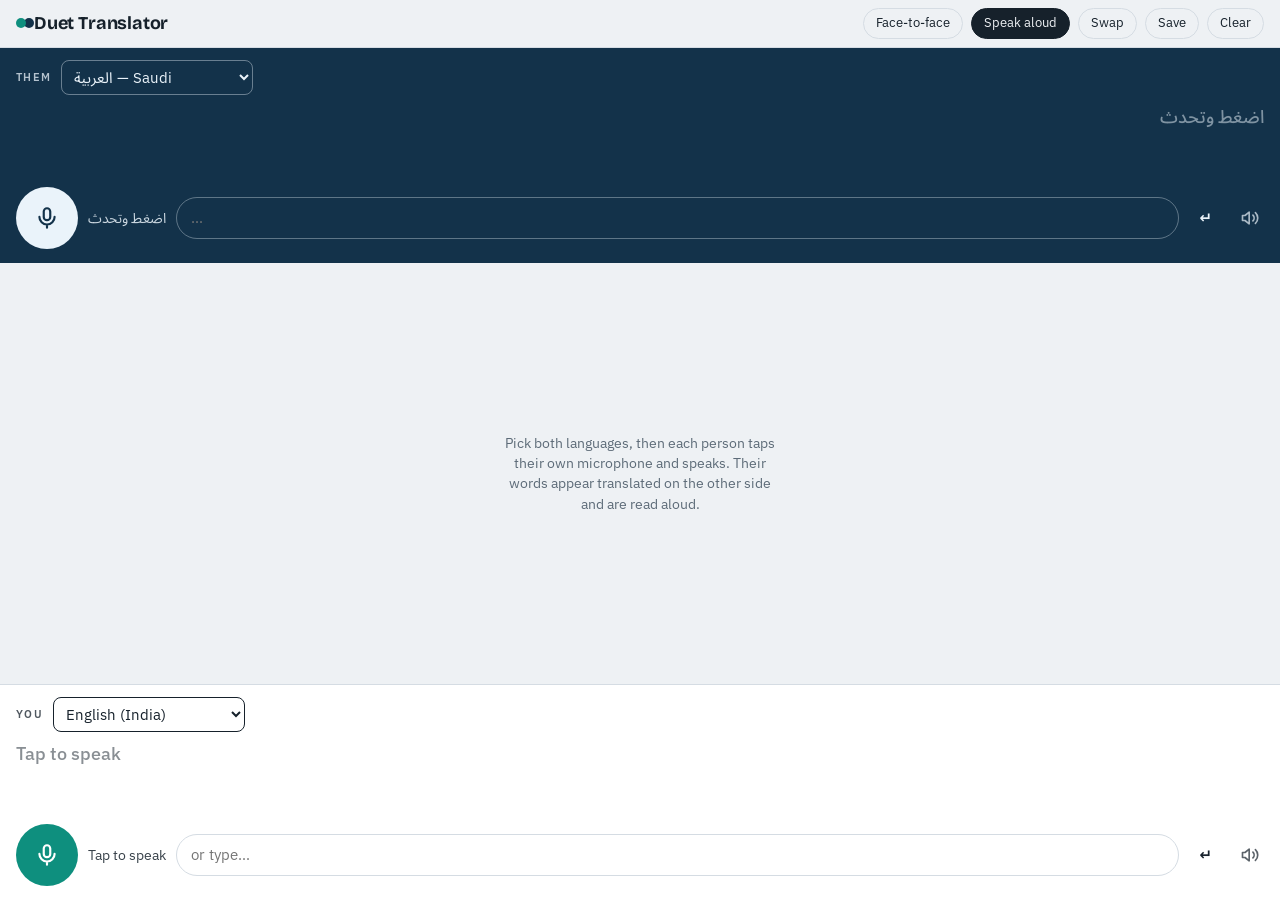
==== index.html @ 98d9f9f4 "Add files via upload" ====
<!doctype html>
<html lang="en">
<head>
<meta charset="utf-8">
<meta name="viewport" content="width=device-width,initial-scale=1,viewport-fit=cover">
<title>Duet Translator</title>
<link rel="manifest" href="manifest.webmanifest">
<meta name="theme-color" content="#13324a">
<meta name="mobile-web-app-capable" content="yes">
<link rel="icon" href="icons/icon-192.png">
<link rel="apple-touch-icon" href="icons/apple-touch-icon.png">
<link rel="preconnect" href="https://fonts.googleapis.com">
<link rel="stylesheet" href="https://fonts.googleapis.com/css2?family=Bricolage+Grotesque:opsz,wght@12..96,500;12..96,700&family=IBM+Plex+Sans:wght@400;500;600&family=Noto+Sans+Arabic:wght@400;600&display=swap">
<style>
/* Layout: one screen split in two facing halves (theirs on top, flippable 180°), conversation log between them */
:root{
  --bg:#eef1f4;
  --me:#ffffff;
  --them:#13324a;
  --them-fg:#eaf3fa;
  --fg:#16212b;
  --muted:#5d6b78;
  --line:#d5dce3;
  --accent:#0e8f7e;
  --accent-ink:#ffffff;
  --rec:#d6463a;
  --bubble-me:#e2f2ef;
  --bubble-them:#e5ebf2;
  --display:"Bricolage Grotesque", "Segoe UI", system-ui, sans-serif;
  --body:"IBM Plex Sans", "Noto Sans Arabic", "Segoe UI", system-ui, sans-serif;
  color-scheme:light;
}
@media (prefers-color-scheme:dark){:root:not([data-theme="light"]){
  --bg:#0d151c;--me:#16212b;--them:#0a2436;--them-fg:#dcebf6;--fg:#e4ebf1;--muted:#93a3b1;--line:#253441;
  --accent:#2fc2ad;--accent-ink:#04211d;--rec:#ff6a5c;--bubble-me:#123630;--bubble-them:#16293a;color-scheme:dark}}
:root[data-theme="dark"]{
  --bg:#0d151c;--me:#16212b;--them:#0a2436;--them-fg:#dcebf6;--fg:#e4ebf1;--muted:#93a3b1;--line:#253441;
  --accent:#2fc2ad;--accent-ink:#04211d;--rec:#ff6a5c;--bubble-me:#123630;--bubble-them:#16293a;color-scheme:dark}

*{box-sizing:border-box}
html,body{height:100%;margin:0}
body{background:var(--bg);color:var(--fg);font:15px/1.45 var(--body);display:flex;flex-direction:column;
  padding:env(safe-area-inset-top,0px) 0 env(safe-area-inset-bottom,0px)}
button,select,input{font:inherit;color:inherit}
button{cursor:pointer}
:focus-visible{outline:3px solid var(--accent);outline-offset:2px}
[hidden]{display:none!important}

/* top bar */
.bar{display:flex;align-items:center;gap:8px;flex-wrap:wrap;padding:8px 16px;border-bottom:1px solid var(--line);background:var(--bg)}
.brand{font:700 18px/1 var(--display);letter-spacing:-.01em;margin-right:auto;display:flex;align-items:center;gap:8px}
.brand i{width:10px;height:10px;border-radius:50%;background:var(--accent);box-shadow:8px 0 0 var(--them)}
.chip{border:1px solid var(--line);background:transparent;border-radius:999px;padding:5px 12px;font-size:13px;display:inline-flex;gap:6px;align-items:center}
.chip[aria-pressed="true"]{background:var(--fg);color:var(--bg);border-color:var(--fg)}

.banner{margin:8px 16px 0;padding:8px 12px;border-radius:8px;background:color-mix(in srgb,var(--rec) 14%,transparent);font-size:13px}

/* halves */
main{flex:1;display:flex;flex-direction:column;min-height:0}
.half{flex:0 0 auto;padding:12px 16px 14px;display:flex;flex-direction:column;gap:10px;transition:transform .35s ease}
.half.them{background:var(--them);color:var(--them-fg)}
.half.me{background:var(--me);border-top:1px solid var(--line)}
body.flip .half.them{transform:rotate(180deg)}
.row{display:flex;align-items:center;gap:10px;flex-wrap:wrap}
.who{font:600 11px/1 var(--body);letter-spacing:.12em;text-transform:uppercase;opacity:.75}
select{border:1px solid currentColor;border-radius:8px;background:transparent;padding:6px 8px;max-width:100%}
.them select{border-color:color-mix(in srgb,var(--them-fg) 40%,transparent)}
.them select option{color:#16212b;background:#fff}
.big{font:500 clamp(20px,4.6vw,30px)/1.3 var(--body);min-height:2.6em;max-height:7.5em;overflow-y:auto;overflow-wrap:anywhere}
.big.ph{opacity:.5;font-size:18px}
.sub{font-size:13px;opacity:.7;min-height:1.2em;overflow-wrap:anywhere}
.ctrl{display:flex;gap:10px;align-items:center}
.mic{flex:0 0 auto;width:62px;height:62px;border-radius:50%;border:0;background:var(--accent);color:var(--accent-ink);display:grid;place-items:center;position:relative}
.them .mic{background:var(--them-fg);color:var(--them)}
.mic svg{width:26px;height:26px}
.mic.live{background:var(--rec);color:#fff}
.mic.live::after{content:"";position:absolute;inset:-6px;border-radius:50%;border:2px solid var(--rec);animation:pulse 1.2s ease-out infinite}
@keyframes pulse{from{opacity:.9;transform:scale(.92)}to{opacity:0;transform:scale(1.25)}}
.miclabel{font-size:14px;opacity:.85}
.type{flex:1;display:flex;gap:6px;min-width:0}
.type input{flex:1;min-width:0;border:1px solid var(--line);border-radius:999px;padding:9px 14px;background:transparent}
.them .type input{border-color:color-mix(in srgb,var(--them-fg) 35%,transparent)}
.type button{border:0;border-radius:999px;padding:0 14px;background:transparent;font-weight:600}
.spk{border:0;background:transparent;opacity:.7;padding:4px}
.spk svg{width:20px;height:20px;display:block}

/* log */
.log{flex:1;min-height:90px;overflow-y:auto;padding:12px 16px;display:flex;flex-direction:column;gap:10px}
.empty{margin:auto;text-align:center;color:var(--muted);max-width:34ch;font-size:14px}
.msg{max-width:min(78%,560px);padding:9px 12px;border-radius:12px;display:flex;flex-direction:column;gap:3px}
.msg.me{align-self:flex-end;background:var(--bubble-me);border-bottom-right-radius:3px}
.msg.them{align-self:flex-start;background:var(--bubble-them);border-bottom-left-radius:3px}
.msg .o{font-size:13px;color:var(--muted)}
.msg .t{font-size:16px}
.msg .m{font-size:11px;color:var(--muted);font-variant-numeric:tabular-nums}
.msg.err .t{color:var(--rec)}

@media (prefers-reduced-motion:reduce){.half{transition:none}.mic.live::after{animation:none}}
@media (max-width:480px){.miclabel{display:none}.mic{width:56px;height:56px}}
</style>
</head>
<body>

<div class="bar">
  <div class="brand"><i aria-hidden="true"></i>Duet Translator</div>
  <button class="chip" id="flipBtn" aria-pressed="false" title="Turn the top half around for the person sitting opposite you">Face-to-face</button>
  <button class="chip" id="speakBtn" aria-pressed="true" title="Read each translation aloud">Speak aloud</button>
  <button class="chip" id="swapBtn" title="Swap the two languages">Swap</button>
  <button class="chip" id="saveBtn" title="Download the conversation as a text file">Save</button>
  <button class="chip" id="clearBtn">Clear</button>
  <button class="chip" id="installBtn" hidden>Install app</button>
</div>
<div class="banner" id="noVoice" hidden>Voice input needs Google Chrome or Microsoft Edge. Typing still works here.</div>

<main>
  <section class="half them" id="themHalf" aria-label="Other person">
    <div class="row">
      <span class="who">Them</span>
      <select id="themLang" aria-label="Other person's language"></select>
    </div>
    <div class="big ph" id="themBig" dir="auto"></div>
    <div class="sub" id="themSub" dir="auto"></div>
    <div class="ctrl">
      <button class="mic" id="themMic" aria-label="Other person: speak"></button>
      <span class="miclabel" id="themMicLabel"></span>
      <form class="type" id="themForm"><input id="themInput" dir="auto" autocomplete="off" aria-label="Other person: type a message"><button type="submit">↵</button></form>
      <button class="spk" id="themSpk" aria-label="Replay"></button>
    </div>
  </section>

  <div class="log" id="log" aria-live="polite">
    <div class="empty" id="empty">Pick both languages, then each person taps their own microphone and speaks. Their words appear translated on the other side and are read aloud.</div>
  </div>

  <section class="half me" id="meHalf" aria-label="You">
    <div class="row">
      <span class="who">You</span>
      <select id="meLang" aria-label="Your language"></select>
    </div>
    <div class="big ph" id="meBig" dir="auto"></div>
    <div class="sub" id="meSub" dir="auto"></div>
    <div class="ctrl">
      <button class="mic" id="meMic" aria-label="You: speak"></button>
      <span class="miclabel" id="meMicLabel"></span>
      <form class="type" id="meForm"><input id="meInput" dir="auto" autocomplete="off" placeholder="or type…" aria-label="You: type a message"><button type="submit">↵</button></form>
      <button class="spk" id="meSpk" aria-label="Replay"></button>
    </div>
  </section>
</main>

<script>
/* ---------- languages: [label, speech code, translate code, "tap to speak"] ---------- */
const LANGS = [
  ["English (India)","en-IN","en","Tap to speak"],
  ["English (US)","en-US","en","Tap to speak"],
  ["English (UK)","en-GB","en","Tap to speak"],
  ["العربية — Saudi","ar-SA","ar","اضغط وتحدث"],
  ["العربية — Egypt","ar-EG","ar","اضغط وتحدث"],
  ["العربية — UAE","ar-AE","ar","اضغط وتحدث"],
  ["हिन्दी — Hindi","hi-IN","hi","बोलने के लिए दबाएँ"],
  ["اردو — Urdu","ur-PK","ur","بولنے کے لیے دبائیں"],
  ["ಕನ್ನಡ — Kannada","kn-IN","kn","ಮಾತನಾಡಲು ಒತ್ತಿ"],
  ["മലയാളം — Malayalam","ml-IN","ml","സംസാരിക്കാൻ അമർത്തുക"],
  ["தமிழ் — Tamil","ta-IN","ta","பேச அழுத்தவும்"],
  ["తెలుగు — Telugu","te-IN","te","మాట్లాడటానికి నొక్కండి"],
  ["বাংলা — Bengali","bn-BD","bn","কথা বলতে চাপুন"],
  ["मराठी — Marathi","mr-IN","mr","बोलण्यासाठी दाबा"],
  ["नेपाली — Nepali","ne-NP","ne","बोल्न थिच्नुहोस्"],
  ["සිංහල — Sinhala","si-LK","si","කතා කිරීමට ඔබන්න"],
  ["Filipino","fil-PH","tl","Pindutin para magsalita"],
  ["Bahasa Indonesia","id-ID","id","Ketuk untuk bicara"],
  ["فارسی — Persian","fa-IR","fa","برای صحبت ضربه بزنید"],
  ["Türkçe — Turkish","tr-TR","tr","Konuşmak için dokunun"],
  ["Français — French","fr-FR","fr","Touchez pour parler"],
  ["Español — Spanish","es-ES","es","Toca para hablar"],
  ["Deutsch — German","de-DE","de","Zum Sprechen tippen"],
  ["Русский — Russian","ru-RU","ru","Нажмите, чтобы говорить"],
  ["中文 — Chinese","zh-CN","zh-CN","点按说话"],
];
const byCode = c => LANGS.find(l => l[1] === c) || LANGS[0];

const MIC = '<svg viewBox="0 0 24 24" fill="none" stroke="currentColor" stroke-width="2" stroke-linecap="round"><rect x="9" y="3" width="6" height="11" rx="3"/><path d="M5 11a7 7 0 0 0 14 0M12 18v3"/></svg>';
const STOP = '<svg viewBox="0 0 24 24" fill="currentColor"><rect x="7" y="7" width="10" height="10" rx="2"/></svg>';
const SPK = '<svg viewBox="0 0 24 24" fill="none" stroke="currentColor" stroke-width="2" stroke-linecap="round" stroke-linejoin="round"><path d="M11 5 6 9H3v6h3l5 4z"/><path d="M15.5 8.5a5 5 0 0 1 0 7M18.5 5.5a9 9 0 0 1 0 13"/></svg>';

const $ = id => document.getElementById(id);
const store = {
  get(k, d){ try { const v = localStorage.getItem("duet."+k); return v === null ? d : JSON.parse(v); } catch { return d; } },
  set(k, v){ try { localStorage.setItem("duet."+k, JSON.stringify(v)); } catch {} }
};

const sides = {
  me:   { lang: store.get("me","en-IN"),  sel:$("meLang"),  big:$("meBig"),  sub:$("meSub"),  mic:$("meMic"),  lbl:$("meMicLabel"),  form:$("meForm"),  input:$("meInput"),  spk:$("meSpk"),  last:null },
  them: { lang: store.get("them","ar-SA"),sel:$("themLang"),big:$("themBig"),sub:$("themSub"),mic:$("themMic"),lbl:$("themMicLabel"),form:$("themForm"),input:$("themInput"),spk:$("themSpk"),last:null },
};
const other = s => s === "me" ? "them" : "me";
const log = [];
let speakOn = store.get("speak", true);
let flip = store.get("flip", false);

/* ---------- UI setup ---------- */
for (const key of ["me","them"]) {
  const s = sides[key];
  for (const [label, code] of LANGS) s.sel.add(new Option(label, code));
  s.sel.value = s.lang;
  s.sel.onchange = () => { s.lang = s.sel.value; store.set(key, s.lang); paintSide(key); };
  s.mic.innerHTML = MIC;
  s.spk.innerHTML = SPK;
  s.mic.onclick = () => toggleListen(key);
  s.spk.onclick = () => { if (s.last) say(s.last.text, s.last.lang); };
  s.form.onsubmit = e => { e.preventDefault(); const t = s.input.value.trim(); if (t) { s.input.value = ""; handleUtterance(key, t); } };
  paintSide(key);
}
function paintSide(key){
  const s = sides[key], L = byCode(s.lang);
  s.lbl.textContent = L[3];
  s.lbl.dir = "auto";
  if (key === "them") s.input.placeholder = "…";
  if (!s.last) { s.big.textContent = L[3]; s.big.classList.add("ph"); }
}

function setToggle(btn, on){ btn.setAttribute("aria-pressed", on ? "true" : "false"); }
setToggle($("speakBtn"), speakOn);
setToggle($("flipBtn"), flip); document.body.classList.toggle("flip", flip);
$("speakBtn").onclick = () => { speakOn = !speakOn; store.set("speak", speakOn); setToggle($("speakBtn"), speakOn); if (!speakOn) speechSynthesis?.cancel(); };
$("flipBtn").onclick = () => { flip = !flip; store.set("flip", flip); setToggle($("flipBtn"), flip); document.body.classList.toggle("flip", flip); };
$("swapBtn").onclick = () => {
  const a = sides.me.lang; sides.me.lang = sides.them.lang; sides.them.lang = a;
  sides.me.sel.value = sides.me.lang; sides.them.sel.value = sides.them.lang;
  store.set("me", sides.me.lang); store.set("them", sides.them.lang);
  paintSide("me"); paintSide("them");
};
$("clearBtn").onclick = () => {
  log.length = 0;
  $("log").querySelectorAll(".msg").forEach(n => n.remove());
  $("empty").hidden = false;
  for (const k of ["me","them"]) { const s = sides[k]; s.last = null; s.sub.textContent = ""; paintSide(k); }
};
$("saveBtn").onclick = () => {
  if (!log.length) return;
  const lines = log.map(m => `[${m.time}] ${m.who === "me" ? "You" : "Them"} (${m.from}): ${m.text}\n          → (${m.to}): ${m.translation}`);
  const blob = new Blob(["Duet Translator — conversation\n" + new Date().toLocaleString() + "\n\n" + lines.join("\n\n") + "\n"], {type:"text/plain;charset=utf-8"});
  const a = document.createElement("a");
  a.href = URL.createObjectURL(blob);
  a.download = "conversation-" + new Date().toISOString().slice(0,16).replace(/[:T]/g,"-") + ".txt";
  document.body.appendChild(a); a.click(); a.remove();
  setTimeout(() => URL.revokeObjectURL(a.href), 2000);
};

/* ---------- speech recognition ---------- */
const SR = window.SpeechRecognition || window.webkitSpeechRecognition;
if (!SR) { $("noVoice").hidden = false; sides.me.mic.disabled = sides.them.mic.disabled = true; sides.me.mic.style.opacity = sides.them.mic.style.opacity = .4; }
let rec = null, recSide = null;

function toggleListen(key){
  if (!SR) return;
  if (rec) { const was = recSide; rec.stop(); if (was === key) return; }
  speechSynthesis?.cancel();
  const s = sides[key];
  const r = new SR();
  r.lang = s.lang; r.interimResults = true; r.continuous = false; r.maxAlternatives = 1;
  let finalText = "";
  rec = r; recSide = key;
  s.mic.classList.add("live"); s.mic.innerHTML = STOP;
  s.big.classList.remove("ph"); s.big.textContent = "…"; s.sub.textContent = "";
  r.onresult = e => {
    let interim = "";
    for (let i = e.resultIndex; i < e.results.length; i++) {
      const t = e.results[i][0].transcript;
      if (e.results[i].isFinal) finalText += t; else interim += t;
    }
    s.big.textContent = (finalText + " " + interim).trim() || "…";
  };
  r.onerror = e => {
    const msg = {
      "not-allowed":"Microphone blocked. Allow the microphone for Duet in Chrome site settings (or the app's permissions) and try again.",
      "service-not-allowed":"Microphone blocked. Allow the microphone for Duet in Chrome site settings (or the app's permissions) and try again.",
      "no-speech":"Didn't hear anything. Tap the mic and try again.",
      "network":"Voice recognition needs an internet connection.",
      "language-not-supported":"This browser can't recognise speech in that language. Type instead.",
      "audio-capture":"No microphone found."
    }[e.error];
    if (msg && e.error !== "aborted") { s.sub.textContent = msg; }
  };
  r.onend = () => {
    s.mic.classList.remove("live"); s.mic.innerHTML = MIC;
    if (rec === r) { rec = null; recSide = null; }
    const t = finalText.trim();
    if (t) handleUtterance(key, t);
    else if (!s.last) paintSide(key);
  };
  try { r.start(); } catch { s.mic.classList.remove("live"); s.mic.innerHTML = MIC; rec = null; }
}

/* ---------- translation ---------- */
async function translate(text, from, to){
  if (from === to) return text;
  // 1) Google Translate public endpoint
  try {
    const u = "https://translate.googleapis.com/translate_a/single?client=gtx&dt=t&sl=" + encodeURIComponent(from) + "&tl=" + encodeURIComponent(to) + "&q=" + encodeURIComponent(text);
    const r = await fetch(u);
    if (r.ok) {
      const j = await r.json();
      const out = (j[0] || []).map(p => p[0]).join("").trim();
      if (out) return out;
    }
  } catch {}
  // 2) MyMemory fallback
  try {
    const u = "https://api.mymemory.translated.net/get?q=" + encodeURIComponent(text.slice(0, 480)) + "&langpair=" + encodeURIComponent(from.split("-")[0]) + "|" + encodeURIComponent(to.split("-")[0]);
    const r = await fetch(u);
    if (r.ok) {
      const j = await r.json();
      const out = j?.responseData?.translatedText;
      if (out && j.responseStatus == 200) return out;
    }
  } catch {}
  throw new Error("Translation failed. Check the internet connection and try again.");
}

/* ---------- text-to-speech ---------- */
let voices = [];
function loadVoices(){ try { voices = speechSynthesis.getVoices(); } catch {} }
if ("speechSynthesis" in window) { loadVoices(); speechSynthesis.onvoiceschanged = loadVoices; }
function say(text, lang){
  if (!("speechSynthesis" in window) || !text) return;
  speechSynthesis.cancel();
  const u = new SpeechSynthesisUtterance(text);
  u.lang = lang;
  const base = lang.split("-")[0];
  u.voice = voices.find(v => v.lang === lang) || voices.find(v => v.lang.replace("_","-").startsWith(base)) || null;
  u.rate = 0.95;
  speechSynthesis.speak(u);
}

/* ---------- one turn ---------- */
async function handleUtterance(key, text){
  const s = sides[key], o = sides[other(key)];
  const fromL = byCode(s.lang), toL = byCode(o.lang);
  s.big.classList.remove("ph"); s.big.textContent = text; s.sub.textContent = "";
  o.big.classList.remove("ph"); o.big.textContent = "…"; o.sub.textContent = "";

  $("empty").hidden = true;
  const el = document.createElement("div");
  el.className = "msg " + key;
  const time = new Date().toLocaleTimeString([], {hour:"2-digit", minute:"2-digit"});
  el.innerHTML = '<span class="o"></span><span class="t">…</span><span class="m"></span>';
  el.querySelector(".o").textContent = text; el.querySelector(".o").dir = "auto";
  el.querySelector(".m").textContent = (key === "me" ? "You" : "Them") + " · " + time;
  $("log").appendChild(el); $("log").scrollTop = $("log").scrollHeight;

  try {
    const tr = await translate(text, fromL[2], toL[2]);
    el.querySelector(".t").textContent = tr; el.querySelector(".t").dir = "auto";
    o.big.textContent = tr;
    o.sub.textContent = (key === "me" ? "You said" : "They said") + ": " + text;
    s.sub.textContent = "→ " + tr;
    o.last = { text: tr, lang: o.lang };
    s.last = { text, lang: s.lang };
    log.push({ who:key, time, from:fromL[0], to:toL[0], text, translation:tr });
    if (speakOn) say(tr, o.lang);
  } catch (err) {
    el.classList.add("err");
    el.querySelector(".t").textContent = err.message;
    o.big.textContent = "—";
    o.sub.textContent = err.message;
  }
  $("log").scrollTop = $("log").scrollHeight;
}

/* ---------- Android app: offline shell, install button, keep screen on ---------- */
if ("serviceWorker" in navigator && location.protocol === "https:") {
  navigator.serviceWorker.register("sw.js").catch(() => {});
}
let installEvt = null;
window.addEventListener("beforeinstallprompt", e => { e.preventDefault(); installEvt = e; $("installBtn").hidden = false; });
$("installBtn").onclick = async () => {
  if (!installEvt) return;
  installEvt.prompt();
  try { await installEvt.userChoice; } catch {}
  installEvt = null; $("installBtn").hidden = true;
};
window.addEventListener("appinstalled", () => { $("installBtn").hidden = true; });

let wakeLock = null;
async function keepAwake(){
  try { if ("wakeLock" in navigator && document.visibilityState === "visible" && !wakeLock) {
    wakeLock = await navigator.wakeLock.request("screen");
    wakeLock.addEventListener("release", () => { wakeLock = null; });
  } } catch {}
}
document.addEventListener("visibilitychange", keepAwake);
document.addEventListener("pointerdown", keepAwake, { once: true });
</script>
</body>
</html>
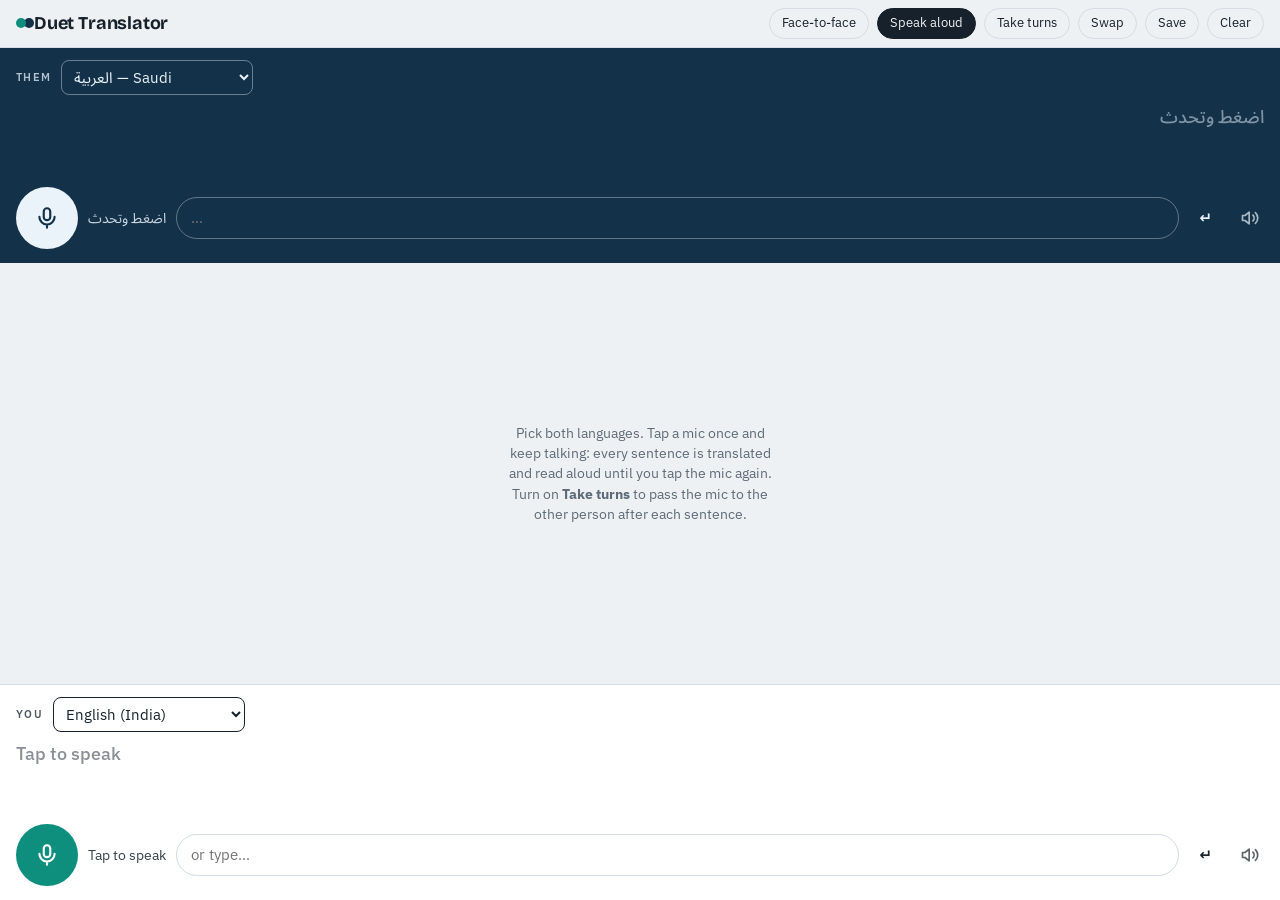
==== commit f2cd82e5: "Add files via upload" ====
--- a/index.html
+++ b/index.html
@@ -7,8 +7,8 @@
 <link rel="manifest" href="manifest.webmanifest">
 <meta name="theme-color" content="#13324a">
 <meta name="mobile-web-app-capable" content="yes">
-<link rel="icon" href="icons/icon-192.png">
-<link rel="apple-touch-icon" href="icons/apple-touch-icon.png">
+<link rel="icon" href="icon-192.png">
+<link rel="apple-touch-icon" href="apple-touch-icon.png">
 <link rel="preconnect" href="https://fonts.googleapis.com">
 <link rel="stylesheet" href="https://fonts.googleapis.com/css2?family=Bricolage+Grotesque:opsz,wght@12..96,500;12..96,700&family=IBM+Plex+Sans:wght@400;500;600&family=Noto+Sans+Arabic:wght@400;600&display=swap">
 <style>
@@ -105,6 +105,7 @@
   <div class="brand"><i aria-hidden="true"></i>Duet Translator</div>
   <button class="chip" id="flipBtn" aria-pressed="false" title="Turn the top half around for the person sitting opposite you">Face-to-face</button>
   <button class="chip" id="speakBtn" aria-pressed="true" title="Read each translation aloud">Speak aloud</button>
+  <button class="chip" id="turnsBtn" aria-pressed="false" title="After each sentence, the microphone passes to the other person">Take turns</button>
   <button class="chip" id="swapBtn" title="Swap the two languages">Swap</button>
   <button class="chip" id="saveBtn" title="Download the conversation as a text file">Save</button>
   <button class="chip" id="clearBtn">Clear</button>
@@ -129,7 +130,7 @@
   </section>
 
   <div class="log" id="log" aria-live="polite">
-    <div class="empty" id="empty">Pick both languages, then each person taps their own microphone and speaks. Their words appear translated on the other side and are read aloud.</div>
+    <div class="empty" id="empty">Pick both languages. Tap a mic once and keep talking: every sentence is translated and read aloud until you tap the mic again. Turn on <b>Take turns</b> to pass the mic to the other person after each sentence.</div>
   </div>
 
   <section class="half me" id="meHalf" aria-label="You">
@@ -247,50 +248,97 @@
   setTimeout(() => URL.revokeObjectURL(a.href), 2000);
 };
 
-/* ---------- speech recognition ---------- */
+/* ---------- speech recognition: hands-free ----------
+   Tap a mic once: it keeps listening and translating sentence after sentence
+   until that mic is tapped again. Listening pauses while a translation is read
+   aloud so the app doesn't hear its own voice. With "Take turns" on, the mic
+   passes to the other person after each sentence. */
 const SR = window.SpeechRecognition || window.webkitSpeechRecognition;
 if (!SR) { $("noVoice").hidden = false; sides.me.mic.disabled = sides.them.mic.disabled = true; sides.me.mic.style.opacity = sides.them.mic.style.opacity = .4; }
-let rec = null, recSide = null;
+let rec = null;          // the recognizer currently running
+let active = null;       // "me" | "them" | null — whose mic is switched on
+let netErrors = 0;
+let turns = store.get("turns", false);
+
+setToggle($("turnsBtn"), turns);
+$("turnsBtn").onclick = () => { turns = !turns; store.set("turns", turns); setToggle($("turnsBtn"), turns); };
+
+const MIC_MSG = {
+  "not-allowed":"Microphone blocked. Allow the microphone for Duet in the browser's site settings and try again.",
+  "service-not-allowed":"Microphone blocked. Allow the microphone for Duet in the browser's site settings and try again.",
+  "network":"Voice recognition needs an internet connection.",
+  "language-not-supported":"This browser can't recognise speech in that language. Type instead, or try Google Chrome.",
+  "audio-capture":"No microphone found."
+};
+
+function paintMics(){
+  for (const k of ["me","them"]) {
+    const s = sides[k], on = active === k;
+    s.mic.classList.toggle("live", on);
+    s.mic.innerHTML = on ? STOP : MIC;
+    s.mic.setAttribute("aria-pressed", on ? "true" : "false");
+    s.lbl.textContent = on ? "Listening… tap to stop" : byCode(s.lang)[3];
+  }
+}
+
+function stopAll(){
+  active = null;
+  if (rec) { const r = rec; rec = null; try { r.abort(); } catch {} }
+  paintMics();
+}
 
 function toggleListen(key){
   if (!SR) return;
-  if (rec) { const was = recSide; rec.stop(); if (was === key) return; }
+  if (active === key) { stopAll(); return; }
+  stopAll();
   speechSynthesis?.cancel();
+  active = key; netErrors = 0;
+  paintMics();
+  listen(key);
+}
+
+function listen(key){
+  if (active !== key) return;
   const s = sides[key];
   const r = new SR();
   r.lang = s.lang; r.interimResults = true; r.continuous = false; r.maxAlternatives = 1;
-  let finalText = "";
-  rec = r; recSide = key;
-  s.mic.classList.add("live"); s.mic.innerHTML = STOP;
-  s.big.classList.remove("ph"); s.big.textContent = "…"; s.sub.textContent = "";
+  let finalText = "", fatal = null;
+  rec = r;
   r.onresult = e => {
     let interim = "";
     for (let i = e.resultIndex; i < e.results.length; i++) {
       const t = e.results[i][0].transcript;
       if (e.results[i].isFinal) finalText += t; else interim += t;
     }
-    s.big.textContent = (finalText + " " + interim).trim() || "…";
+    const live = (finalText + " " + interim).trim();
+    if (live) { s.big.classList.remove("ph"); s.big.textContent = live; s.sub.textContent = ""; }
   };
   r.onerror = e => {
-    const msg = {
-      "not-allowed":"Microphone blocked. Allow the microphone for Duet in Chrome site settings (or the app's permissions) and try again.",
-      "service-not-allowed":"Microphone blocked. Allow the microphone for Duet in Chrome site settings (or the app's permissions) and try again.",
-      "no-speech":"Didn't hear anything. Tap the mic and try again.",
-      "network":"Voice recognition needs an internet connection.",
-      "language-not-supported":"This browser can't recognise speech in that language. Type instead.",
-      "audio-capture":"No microphone found."
-    }[e.error];
-    if (msg && e.error !== "aborted") { s.sub.textContent = msg; }
+    if (e.error === "no-speech" || e.error === "aborted") return;      // silence: just keep listening
+    if (e.error === "network") { netErrors++; if (netErrors < 3) return; }
+    fatal = MIC_MSG[e.error] || "Voice input stopped. Tap the mic to start again.";
   };
-  r.onend = () => {
-    s.mic.classList.remove("live"); s.mic.innerHTML = MIC;
-    if (rec === r) { rec = null; recSide = null; }
+  r.onend = async () => {
+    if (rec === r) rec = null;
+    if (fatal) { s.sub.textContent = fatal; stopAll(); return; }
     const t = finalText.trim();
-    if (t) handleUtterance(key, t);
-    else if (!s.last) paintSide(key);
+    if (t) {
+      netErrors = 0;
+      await handleUtterance(key, t);                 // translates, then waits until it has been read aloud
+      if (active !== key) return;                    // stopped meanwhile
+      const next = turns ? other(key) : key;
+      active = next; paintMics();
+      setTimeout(() => listen(next), 150);
+    } else {
+      if (active === key) setTimeout(() => listen(key), 250);   // heard nothing: listen again
+    }
   };
-  try { r.start(); } catch { s.mic.classList.remove("live"); s.mic.innerHTML = MIC; rec = null; }
-}
+  try { r.start(); }
+  catch { setTimeout(() => { if (active === key && !rec) listen(key); }, 600); }
+}
+
+// Leaving the app releases the microphone.
+document.addEventListener("visibilitychange", () => { if (document.visibilityState === "hidden") stopAll(); });
 
 /* ---------- translation ---------- */
 async function translate(text, from, to){
@@ -322,15 +370,22 @@
 let voices = [];
 function loadVoices(){ try { voices = speechSynthesis.getVoices(); } catch {} }
 if ("speechSynthesis" in window) { loadVoices(); speechSynthesis.onvoiceschanged = loadVoices; }
+// Resolves when the sentence has finished playing (or after a safety timeout).
 function say(text, lang){
-  if (!("speechSynthesis" in window) || !text) return;
-  speechSynthesis.cancel();
-  const u = new SpeechSynthesisUtterance(text);
-  u.lang = lang;
-  const base = lang.split("-")[0];
-  u.voice = voices.find(v => v.lang === lang) || voices.find(v => v.lang.replace("_","-").startsWith(base)) || null;
-  u.rate = 0.95;
-  speechSynthesis.speak(u);
+  return new Promise(resolve => {
+    if (!("speechSynthesis" in window) || !text) return resolve();
+    speechSynthesis.cancel();
+    const u = new SpeechSynthesisUtterance(text);
+    u.lang = lang;
+    const base = lang.split("-")[0];
+    u.voice = voices.find(v => v.lang === lang) || voices.find(v => v.lang.replace("_","-").startsWith(base)) || null;
+    u.rate = 0.95;
+    let done = false;
+    const finish = () => { if (!done) { done = true; resolve(); } };
+    u.onend = finish; u.onerror = finish;
+    setTimeout(finish, 2500 + text.length * 110);
+    speechSynthesis.speak(u);
+  });
 }
 
 /* ---------- one turn ---------- */
@@ -358,7 +413,7 @@
     o.last = { text: tr, lang: o.lang };
     s.last = { text, lang: s.lang };
     log.push({ who:key, time, from:fromL[0], to:toL[0], text, translation:tr });
-    if (speakOn) say(tr, o.lang);
+    if (speakOn) await say(tr, o.lang);
   } catch (err) {
     el.classList.add("err");
     el.querySelector(".t").textContent = err.message;
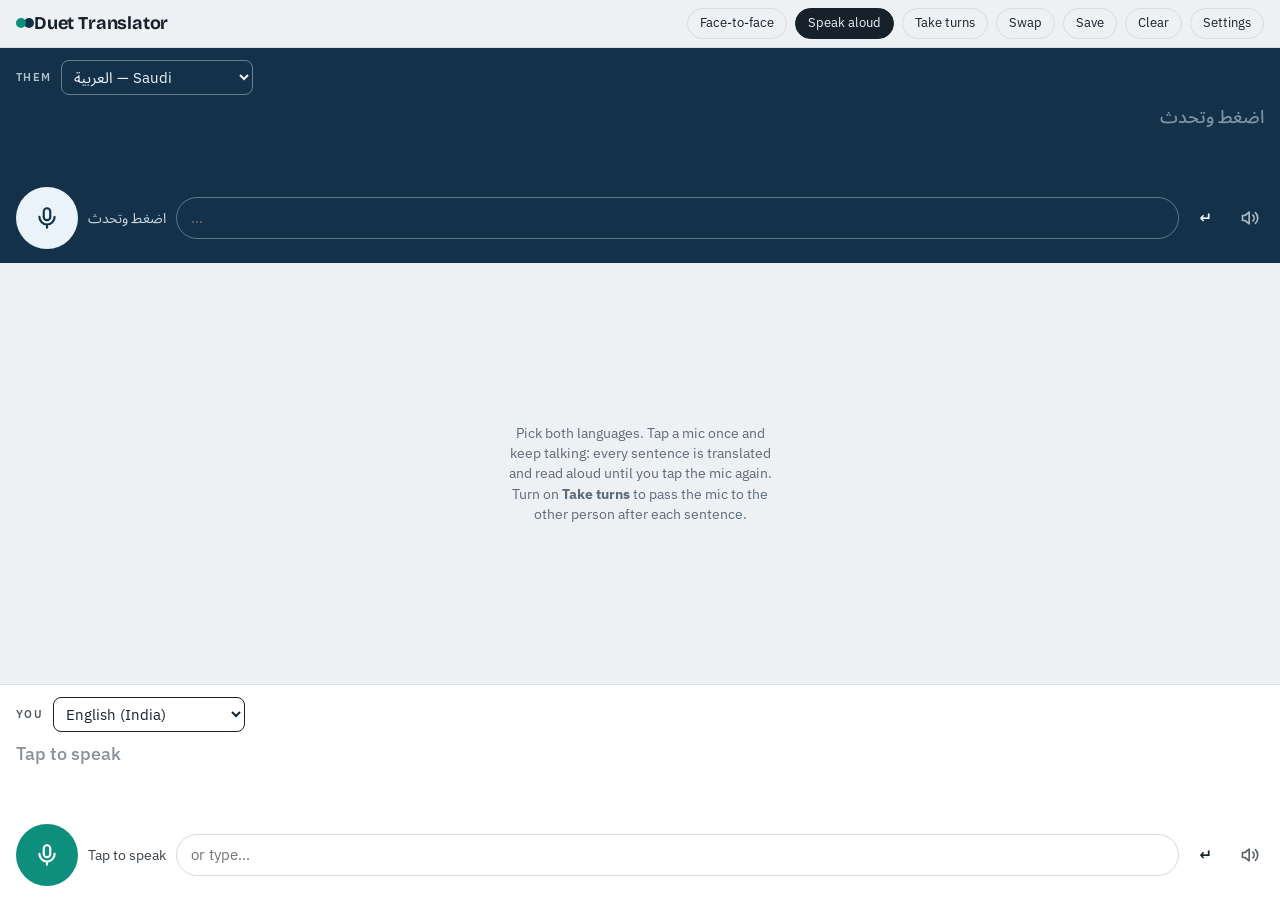
==== commit acfa860e: "Add files via upload" ====
--- a/index.html
+++ b/index.html
@@ -96,6 +96,24 @@
 .msg.err .t{color:var(--rec)}
 
 @media (prefers-reduced-motion:reduce){.half{transition:none}.mic.live::after{animation:none}}
+
+/* settings sheet */
+.sheet{position:fixed;inset:0;z-index:20;background:rgba(6,16,24,.5);display:flex;align-items:flex-end;justify-content:center}
+.sheet .card{width:min(520px,100%);max-height:88%;overflow-y:auto;background:var(--me);color:var(--fg);border-radius:18px 18px 0 0;
+  padding:18px 16px calc(18px + env(safe-area-inset-bottom,0px));display:flex;flex-direction:column;gap:14px}
+.sheet h2{font:700 18px/1.2 var(--display);margin:0;display:flex;align-items:center}
+.sheet h2 button{margin-left:auto}
+.field{display:flex;flex-direction:column;gap:6px}
+.field>span{font-size:12px;font-weight:600;letter-spacing:.06em;text-transform:uppercase;color:var(--muted)}
+.field .hint{font-size:12.5px;color:var(--muted)}
+.seg{display:flex;border:1px solid var(--line);border-radius:10px;overflow:hidden}
+.seg button{flex:1;border:0;background:transparent;padding:9px 6px;font-size:14px}
+.seg button[aria-pressed="true"]{background:var(--accent);color:var(--accent-ink);font-weight:600}
+.vrow{display:flex;gap:8px;align-items:center}
+.vrow select{flex:1;min-width:0;border-color:var(--line)}
+.vrow button,.sheet .done{border:1px solid var(--line);background:transparent;border-radius:999px;padding:7px 14px;font-weight:600}
+.sheet .done{background:var(--fg);color:var(--bg);border-color:var(--fg)}
+input[type=range]{width:100%;accent-color:var(--accent)}
 @media (max-width:480px){.miclabel{display:none}.mic{width:56px;height:56px}}
 </style>
 </head>
@@ -110,6 +128,38 @@
   <button class="chip" id="saveBtn" title="Download the conversation as a text file">Save</button>
   <button class="chip" id="clearBtn">Clear</button>
   <button class="chip" id="installBtn" hidden>Install app</button>
+  <button class="chip" id="setBtn" title="Listening and voice settings">Settings</button>
+</div>
+
+<div class="sheet" id="sheet" hidden role="dialog" aria-modal="true" aria-labelledby="sheetTitle">
+  <div class="card">
+    <h2 id="sheetTitle">Settings <button class="done" id="sheetDone" type="button">Done</button></h2>
+
+    <div class="field">
+      <span>Wait before translating</span>
+      <div class="seg" id="pauseSeg">
+        <button type="button" data-ms="900">Short</button>
+        <button type="button" data-ms="1500">Normal</button>
+        <button type="button" data-ms="2500">Long</button>
+      </div>
+      <div class="hint">How long a pause ends your sentence. Choose Long if it cuts you off mid-sentence.</div>
+    </div>
+
+    <div class="field">
+      <span id="vMeLbl">Voice</span>
+      <div class="vrow"><select id="vMe" aria-labelledby="vMeLbl"></select><button type="button" id="tMe">Test</button></div>
+    </div>
+    <div class="field">
+      <span id="vThemLbl">Voice</span>
+      <div class="vrow"><select id="vThem" aria-labelledby="vThemLbl"></select><button type="button" id="tThem">Test</button></div>
+      <div class="hint" id="vHint">Only the voices installed on this phone are listed.</div>
+    </div>
+
+    <div class="field">
+      <span>Speaking speed <b id="rateVal"></b></span>
+      <input type="range" id="rate" min="0.7" max="1.3" step="0.05">
+    </div>
+  </div>
 </div>
 <div class="banner" id="noVoice" hidden>Voice input needs Google Chrome or Microsoft Edge. Typing still works here.</div>
 
@@ -259,6 +309,7 @@
 let active = null;       // "me" | "them" | null — whose mic is switched on
 let netErrors = 0;
 let turns = store.get("turns", false);
+let pauseMs = store.get("pause", 1500);   // silence that ends a sentence
 
 setToggle($("turnsBtn"), turns);
 $("turnsBtn").onclick = () => { turns = !turns; store.set("turns", turns); setToggle($("turnsBtn"), turns); };
@@ -297,21 +348,38 @@
   listen(key);
 }
 
+// Joins recognition results into one sentence. Some Android versions repeat the
+// growing sentence in each result ("hello", "hello how", "hello how are"), so a
+// result that extends the previous one replaces it instead of being added.
+function joinResults(results){
+  const parts = [];
+  for (let i = 0; i < results.length; i++) {
+    const t = (results[i][0]?.transcript || "").trim();
+    if (!t) continue;
+    const prev = parts[parts.length - 1];
+    if (prev && t.toLowerCase().startsWith(prev.toLowerCase())) parts[parts.length - 1] = t;
+    else if (prev && prev.toLowerCase().startsWith(t.toLowerCase())) continue;
+    else parts.push(t);
+  }
+  return parts.join(" ");
+}
+
 function listen(key){
   if (active !== key) return;
   const s = sides[key];
   const r = new SR();
-  r.lang = s.lang; r.interimResults = true; r.continuous = false; r.maxAlternatives = 1;
-  let finalText = "", fatal = null;
+  // Keep the microphone open and end the sentence ourselves after the chosen pause,
+  // so a short breath doesn't cut the speaker off.
+  r.lang = s.lang; r.interimResults = true; r.continuous = true; r.maxAlternatives = 1;
+  let text = "", fatal = null, pauseTimer = null;
+  const maxTimer = setTimeout(() => { try { r.stop(); } catch {} }, 30000);   // very long monologue: translate in chunks
   rec = r;
   r.onresult = e => {
-    let interim = "";
-    for (let i = e.resultIndex; i < e.results.length; i++) {
-      const t = e.results[i][0].transcript;
-      if (e.results[i].isFinal) finalText += t; else interim += t;
-    }
-    const live = (finalText + " " + interim).trim();
-    if (live) { s.big.classList.remove("ph"); s.big.textContent = live; s.sub.textContent = ""; }
+    text = joinResults(e.results);
+    if (!text) return;
+    s.big.classList.remove("ph"); s.big.textContent = text; s.sub.textContent = "";
+    clearTimeout(pauseTimer);
+    pauseTimer = setTimeout(() => { try { r.stop(); } catch {} }, pauseMs);
   };
   r.onerror = e => {
     if (e.error === "no-speech" || e.error === "aborted") return;      // silence: just keep listening
@@ -319,9 +387,10 @@
     fatal = MIC_MSG[e.error] || "Voice input stopped. Tap the mic to start again.";
   };
   r.onend = async () => {
+    clearTimeout(pauseTimer); clearTimeout(maxTimer);
     if (rec === r) rec = null;
     if (fatal) { s.sub.textContent = fatal; stopAll(); return; }
-    const t = finalText.trim();
+    const t = text.trim();
     if (t) {
       netErrors = 0;
       await handleUtterance(key, t);                 // translates, then waits until it has been read aloud
@@ -334,7 +403,7 @@
     }
   };
   try { r.start(); }
-  catch { setTimeout(() => { if (active === key && !rec) listen(key); }, 600); }
+  catch { clearTimeout(maxTimer); setTimeout(() => { if (active === key && !rec) listen(key); }, 600); }
 }
 
 // Leaving the app releases the microphone.
@@ -368,8 +437,28 @@
 
 /* ---------- text-to-speech ---------- */
 let voices = [];
-function loadVoices(){ try { voices = speechSynthesis.getVoices(); } catch {} }
-if ("speechSynthesis" in window) { loadVoices(); speechSynthesis.onvoiceschanged = loadVoices; }
+let voicePref = store.get("voices", {});          // { "ar-SA": "voice name", ... }
+let rate = store.get("rate", 0.95);
+const norm = l => (l || "").replace("_", "-").toLowerCase();
+
+// Voices for a language, best first: exact region match, then Google/natural/online voices.
+function voicesFor(lang){
+  const L = norm(lang), base = L.split("-")[0];
+  const score = v => {
+    const vl = norm(v.lang), n = v.name.toLowerCase();
+    let sc = vl === L ? 100 : 0;
+    if (/google|natural|neural|online|premium|enhanced|network/.test(n)) sc += 20;
+    if (v.localService === false) sc += 5;
+    return sc;
+  };
+  return voices.filter(v => norm(v.lang).split("-")[0] === base).sort((a, b) => score(b) - score(a));
+}
+function pickVoice(lang){
+  const list = voicesFor(lang);
+  return list.find(v => v.name === voicePref[lang]) || list[0] || null;
+}
+function loadVoices(){ try { voices = speechSynthesis.getVoices(); } catch {} fillVoiceMenus(); }
+
 // Resolves when the sentence has finished playing (or after a safety timeout).
 function say(text, lang){
   return new Promise(resolve => {
@@ -377,13 +466,12 @@
     speechSynthesis.cancel();
     const u = new SpeechSynthesisUtterance(text);
     u.lang = lang;
-    const base = lang.split("-")[0];
-    u.voice = voices.find(v => v.lang === lang) || voices.find(v => v.lang.replace("_","-").startsWith(base)) || null;
-    u.rate = 0.95;
+    u.voice = pickVoice(lang);
+    u.rate = rate;
     let done = false;
     const finish = () => { if (!done) { done = true; resolve(); } };
     u.onend = finish; u.onerror = finish;
-    setTimeout(finish, 2500 + text.length * 110);
+    setTimeout(finish, 2500 + text.length * 110 / rate);
     speechSynthesis.speak(u);
   });
 }
@@ -446,6 +534,45 @@
 }
 document.addEventListener("visibilitychange", keepAwake);
 document.addEventListener("pointerdown", keepAwake, { once: true });
+
+/* ---------- settings: pause length, voices, speed ---------- */
+function fillVoiceMenus(){
+  for (const [key, selId, lblId] of [["me","vMe","vMeLbl"], ["them","vThem","vThemLbl"]]) {
+    const lang = sides[key].lang, L = byCode(lang), sel = $(selId);
+    $(lblId).textContent = "Voice for " + L[0];
+    const list = voicesFor(lang), cur = pickVoice(lang);
+    sel.innerHTML = "";
+    if (!list.length) { sel.add(new Option("Phone's default voice", "")); sel.disabled = true; continue; }
+    sel.disabled = false;
+    for (const v of list) sel.add(new Option(v.name + (v.localService === false ? " · online" : ""), v.name));
+    if (cur) sel.value = cur.name;
+  }
+}
+function chooseVoice(key, name){ voicePref[sides[key].lang] = name; store.set("voices", voicePref); }
+$("vMe").onchange = e => chooseVoice("me", e.target.value);
+$("vThem").onchange = e => chooseVoice("them", e.target.value);
+const SAMPLE = { en:"Hello, this is how I will sound.", ar:"مرحباً، هكذا سيكون صوتي.", hi:"नमस्ते, मेरी आवाज़ ऐसी होगी।", ur:"السلام علیکم، میری آواز ایسی ہوگی۔",
+  kn:"ನಮಸ್ಕಾರ, ನನ್ನ ಧ್ವನಿ ಹೀಗಿರುತ್ತದೆ.", ml:"നമസ്കാരം, എന്റെ ശബ്ദം ഇങ്ങനെയായിരിക്കും.", ta:"வணக்கம், என் குரல் இப்படி இருக்கும்.", te:"నమస్తే, నా గొంతు ఇలా ఉంటుంది.",
+  bn:"নমস্কার, আমার কণ্ঠ এমন শোনাবে।", tl:"Kumusta, ganito ang tunog ko.", fr:"Bonjour, voici ma voix.", es:"Hola, así sonará mi voz.", de:"Hallo, so klinge ich.",
+  tr:"Merhaba, sesim böyle olacak.", ru:"Здравствуйте, так будет звучать мой голос.", id:"Halo, beginilah suara saya.", fa:"سلام، صدای من این‌طور است." };
+const sampleFor = lang => SAMPLE[byCode(lang)[2].split("-")[0]] || SAMPLE.en;
+$("tMe").onclick = () => say(sampleFor(sides.me.lang), sides.me.lang);
+$("tThem").onclick = () => say(sampleFor(sides.them.lang), sides.them.lang);
+
+function paintPause(){ $("pauseSeg").querySelectorAll("button").forEach(b => b.setAttribute("aria-pressed", +b.dataset.ms === pauseMs ? "true" : "false")); }
+$("pauseSeg").onclick = e => { const b = e.target.closest("button"); if (!b) return; pauseMs = +b.dataset.ms; store.set("pause", pauseMs); paintPause(); };
+paintPause();
+
+$("rate").value = rate; $("rateVal").textContent = rate.toFixed(2) + "×";
+$("rate").oninput = e => { rate = +e.target.value; store.set("rate", rate); $("rateVal").textContent = rate.toFixed(2) + "×"; };
+
+$("setBtn").onclick = () => { stopAll(); fillVoiceMenus(); $("sheet").hidden = false; $("sheetDone").focus(); };
+$("sheetDone").onclick = () => { $("sheet").hidden = true; };
+$("sheet").onclick = e => { if (e.target === $("sheet")) $("sheet").hidden = true; };
+for (const id of ["meLang","themLang"]) $(id).addEventListener("change", fillVoiceMenus);
+$("swapBtn").addEventListener("click", fillVoiceMenus);
+
+if ("speechSynthesis" in window) { loadVoices(); speechSynthesis.onvoiceschanged = loadVoices; }
 </script>
 </body>
 </html>
